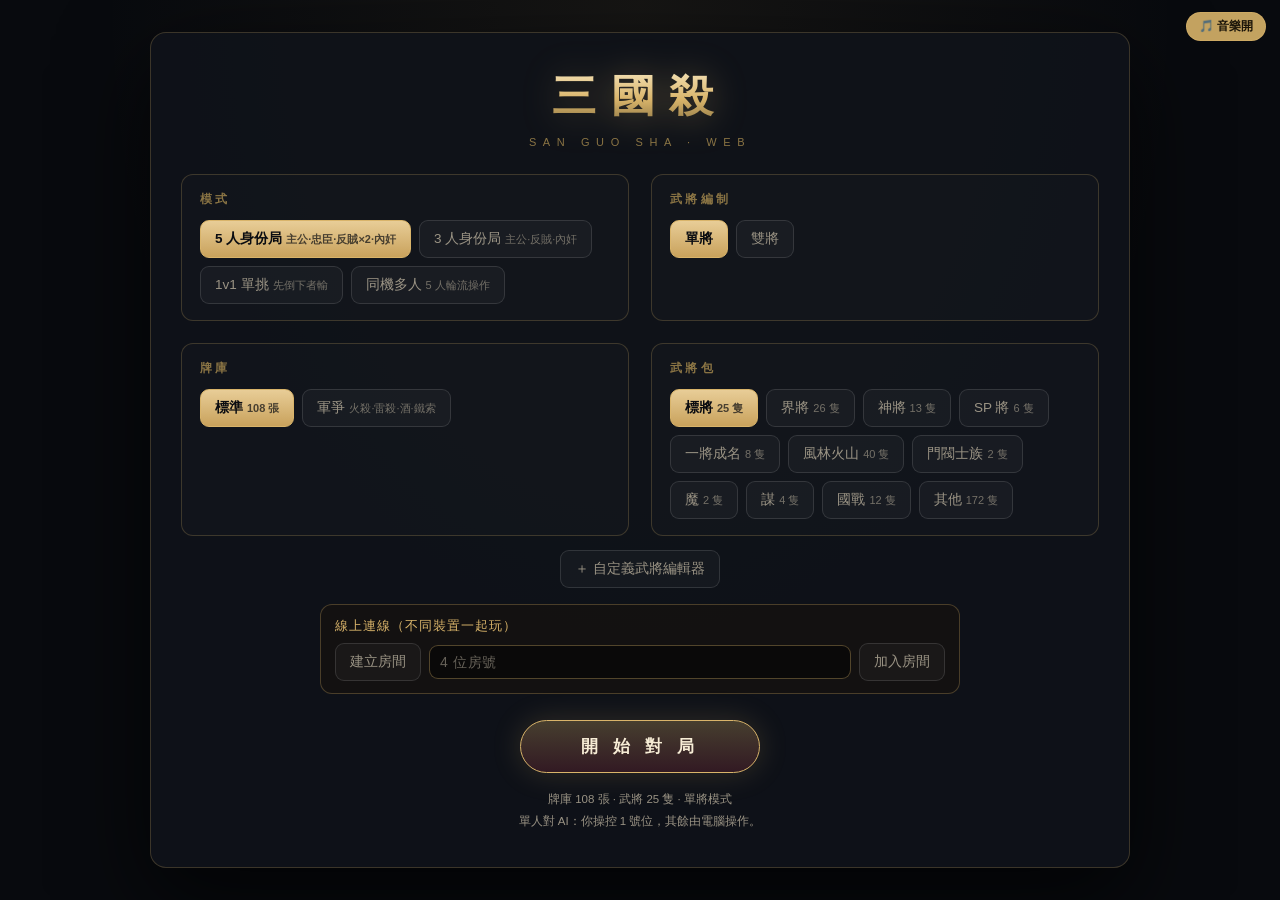
==== index.html @ 62de86f7 "線上連線對戰：PeerJS 房號連線（房主跑引擎、客人送決策收狀態），大廳建房／加入、連線選將、斷線改 AI 接手" ====
<!doctype html>
<html lang="zh-Hant">
<head>
<meta charset="utf-8">
<meta name="viewport" content="width=device-width,initial-scale=1,maximum-scale=1,user-scalable=no">
<title>三國殺 · 網頁版</title>
<link rel="icon" href="data:image/svg+xml,%3Csvg xmlns='http://www.w3.org/2000/svg' viewBox='0 0 64 64'%3E%3Crect width='64' height='64' rx='12' fill='%23120f0b'/%3E%3Crect x='4' y='4' width='56' height='56' rx='9' fill='none' stroke='%23d9b46a' stroke-width='2'/%3E%3Ctext x='32' y='45' font-size='38' text-anchor='middle' fill='%23d9b46a' font-family='serif'%3E%E6%AE%BA%3C/text%3E%3C/svg%3E">
<link rel="stylesheet" href="css/style.css">
<!-- 連線對戰用：PeerJS 直接放本機，不依賴 CDN（學校網路常擋 CDN） -->
<script src="js/vendor/peerjs.min.js"></script>
</head>
<body>

<!-- 背景音樂播放器（固定在畫面外，主頁與對局都可用） -->
<div id="bgm" aria-hidden="true"></div>

<!-- ================= 大廳 ================= -->
<div id="lobby">
  <button id="btnBgmLobby" class="act" title="背景音樂">🎵 音樂</button>
  <div class="lobby-inner">
    <div class="brand">
      <h1>三國殺</h1>
      <p>SAN GUO SHA · WEB</p>
    </div>

    <div class="grid">
      <div class="block">
        <h3>模式</h3>
        <div class="opts" id="modeOpts"></div>
      </div>
      <div class="block">
        <h3>武將編制</h3>
        <div class="opts" id="genOpts">
          <button class="opt on" data-double="0">單將</button>
          <button class="opt" data-double="1">雙將</button>
        </div>
      </div>
      <div class="block">
        <h3>牌庫</h3>
        <div class="opts" id="packOpts"></div>
      </div>
      <div class="block">
        <h3>武將包</h3>
        <div class="opts" id="gpackOpts"></div>
      </div>
    </div>

    <div style="display:flex;justify-content:center;margin-top:14px">
      <button class="opt" id="btnEditor">＋ 自定義武將編輯器</button>
    </div>

    <div class="netbox">
      <div class="netbox-title">線上連線（不同裝置一起玩）</div>
      <div class="netbox-row">
        <button class="opt" id="btnNetHost">建立房間</button>
        <input id="netCode" class="net-input" maxlength="6" placeholder="4 位房號" autocomplete="off">
        <button class="opt" id="btnNetJoin">加入房間</button>
      </div>
      <div id="netPanel" class="net-panel hidden"></div>
    </div>

    <div class="start-row">
      <button class="btn-primary" id="btnStart">開 始 對 局</button>
    </div>
    <div class="foot" id="lobbyFoot"></div>
  </div>
</div>

<!-- ================= 選將 ================= -->
<div id="pick" class="hidden">
  <h2 id="pickTitle">選 擇 你 的 武 將</h2>
  <div class="pick-cards" id="pickCards"></div>
  <div class="pick-hint" id="pickHint"></div>
</div>

<!-- ================= 對局 ================= -->
<div id="table" class="hidden">
  <div id="board">
    <canvas id="fx"></canvas>
    <div id="seats"></div>
    <div id="roleBar"></div>
    <div id="deckInfo"></div>
    <div id="center">
      <div class="phase" id="phaseLabel"></div>
      <div class="prompt" id="promptLabel"></div>
      <div id="playArea"></div>
    </div>
  </div>
  <div id="log"></div>
  <div id="bottom">
    <div id="topbar">
      <button id="btnSound" class="act">🔊 音效開</button>
      <button id="btnSpeed" class="act">速度：正常</button>
      <button id="btnLog" class="act">日誌</button>
      <button id="btnBgm" class="act">🎵 BGM</button>
    </div>
    <div id="myequips"></div>
    <div id="actions"></div>
    <div id="hand"></div>
    <div id="handinfo"></div>
  </div>
</div>

<div id="editor" class="hidden">
  <div class="editor-box">
    <h2>自 定 義 武 將</h2>
    <div class="erow">
      <label>名稱<input id="edName" maxlength="8" placeholder="例：關銀屏"></label>
      <label>勢力<select id="edKingdom"><option>蜀</option><option>魏</option><option>吳</option><option>群</option><option>神</option></select></label>
      <label>體力<select id="edHp"><option>3</option><option selected>4</option><option>5</option></select></label>
      <label>性別<select id="edGender"><option value="male">男</option><option value="female">女</option></select></label>
    </div>
    <div class="ehint">技能（最多 3 個，可混搭現有技能）</div>
    <div class="eskills" id="edSkills"></div>
    <div class="erow" style="justify-content:space-between">
      <span class="ehint" id="edSaved"></span>
      <span>
        <button class="act" id="edExport">匯出 JSON</button>
        <button class="act" id="edImport">匯入 JSON</button>
        <button class="act ok" id="edSave">儲存武將</button>
        <button class="act cancel" id="edClose">關閉</button>
      </span>
    </div>
    <div class="elist" id="edList"></div>
  </div>
</div>

<div id="toast"></div>

<!-- ================= 結算 ================= -->
<div id="result" class="hidden">
  <div class="box">
    <h2 id="resTitle">勝利</h2>
    <p id="resSub"></p>
    <div class="roles" id="resRoles"></div>
    <button class="btn-primary" id="btnAgain">再 來 一 局</button>
  </div>
</div>

<script src="js/cards.js"></script>
<script src="js/audio.js"></script>
<script src="js/fx.js"></script>
<script src="js/voice.js"></script>
<script src="js/engine.js"></script>
<script src="js/generals.js"></script>
<script src="js/generals-extra.js"></script>
<script src="js/generals-packs.js"></script>
<script src="js/skills-windfire.js"></script>
<script src="js/ai.js"></script>
<script src="js/setup.js"></script>
<script src="js/ui.js"></script>
<script src="js/net.js"></script>
<script src="js/netplay.js"></script>
<script>
  // 大廳的連線按鈕
  (function () {
    const host = document.getElementById('btnNetHost');
    const join = document.getElementById('btnNetJoin');
    const code = document.getElementById('netCode');
    if (host) host.onclick = () => { if (window.SGS_NETPLAY) window.SGS_NETPLAY.createRoom(); };
    if (join) join.onclick = () => {
      const v = (code.value || '').trim().toUpperCase();
      if (v.length < 3) { if (window.__sgsUI) window.__sgsUI.net.toast('請輸入房號'); return; }
      if (window.SGS_NETPLAY) window.SGS_NETPLAY.joinRoom(v);
    };
  })();
</script>
<div id="sheet" class="hidden"><div class="sheet-box">
  <div class="sheet-head"><span id="sheetTitle"></span><button id="sheetClose">關閉</button></div>
  <div class="sheet-body" id="sheetBody"></div>
</div></div>

</body>
</html>
---- css/style.css ----
/* 三國殺 · 介面樣式 —— 墨黑 + 金 + 朱紅 */
:root{
  --bg:#0a0c11;
  --panel:#141821;
  --panel2:#1b2130;
  --gold:#d9b46a;
  --gold-dim:#8a7444;
  --red:#b3384a;
  --red-bright:#ff5470;
  --green:#5fd39a;
  --cyan:#6fd3ff;
  --txt:#e8e2d4;
  --txt-dim:#9a9384;
  --line:rgba(217,180,106,.22);
}
*{box-sizing:border-box;-webkit-tap-highlight-color:transparent}
html,body{height:100%}
body{
  margin:0;overflow:hidden;color:var(--txt);
  font-family:"PingFang TC","Noto Sans TC","Microsoft JhengHei","Helvetica Neue",sans-serif;
  background:
    radial-gradient(ellipse at 50% -10%,rgba(217,180,106,.10),transparent 55%),
    radial-gradient(ellipse at 50% 110%,rgba(179,56,74,.12),transparent 60%),
    var(--bg);
  user-select:none;
}
button{font-family:inherit;cursor:pointer}
.hidden{display:none !important}

/* ---------------- 大廳 ---------------- */
#lobby{position:fixed;inset:0;display:flex;align-items:center;justify-content:center;z-index:50;
  background:radial-gradient(ellipse at 50% 0%,rgba(217,180,106,.07),transparent 60%),#080a0e}
.lobby-inner{width:min(980px,94vw);max-height:94vh;overflow:auto;padding:34px 30px;
  border:1px solid var(--line);border-radius:16px;background:rgba(16,19,26,.92);
  box-shadow:0 30px 90px rgba(0,0,0,.7)}
.brand{text-align:center;margin-bottom:26px}
.brand h1{margin:0;font-size:clamp(28px,5vw,44px);letter-spacing:.34em;font-weight:800;
  background:linear-gradient(180deg,#f6e6bd,#d9b46a 55%,#8a7444);
  -webkit-background-clip:text;background-clip:text;color:transparent;
  filter:drop-shadow(0 2px 18px rgba(217,180,106,.35))}
.brand p{margin:10px 0 0;font-size:11px;letter-spacing:.6em;color:var(--gold-dim)}
.grid{display:grid;grid-template-columns:1fr 1fr;gap:22px}
@media(max-width:760px){.grid{grid-template-columns:1fr}}
.block{border:1px solid var(--line);border-radius:12px;padding:16px 18px;background:rgba(255,255,255,.015)}
.block h3{margin:0 0 12px;font-size:12px;letter-spacing:.28em;color:var(--gold-dim);font-weight:600}
.opts{display:flex;flex-wrap:wrap;gap:8px}
.opt{padding:9px 14px;border-radius:9px;border:1px solid rgba(255,255,255,.12);
  background:rgba(255,255,255,.03);color:var(--txt-dim);font-size:13.5px;transition:.15s}
.opt:hover{border-color:var(--gold-dim);color:var(--txt)}
.opt.on{border-color:var(--gold);color:#0a0c11;background:linear-gradient(180deg,#e8cd97,#c9a25c);font-weight:700}
.opt small{opacity:.7;font-size:11px;margin-left:4px}
.start-row{display:flex;justify-content:center;margin-top:26px}
.btn-primary{padding:14px 60px;border-radius:999px;border:1px solid var(--gold);
  background:linear-gradient(180deg,rgba(217,180,106,.28),rgba(179,56,74,.22));
  color:#f7edd6;font-size:17px;letter-spacing:.3em;font-weight:800;
  box-shadow:0 0 30px rgba(217,180,106,.18)}
.btn-primary:hover{background:linear-gradient(180deg,rgba(217,180,106,.45),rgba(179,56,74,.34));
  box-shadow:0 0 44px rgba(217,180,106,.35)}
.btn-primary:disabled{opacity:.4;cursor:not-allowed}
.foot{margin-top:16px;text-align:center;font-size:11.5px;color:var(--txt-dim);line-height:1.9}

/* ---------------- 選將 ---------------- */
#pick{position:fixed;inset:0;z-index:60;display:flex;flex-direction:column;align-items:center;
  justify-content:center;background:rgba(6,8,12,.94);gap:22px;padding:24px}
#pick h2{margin:0;font-size:15px;letter-spacing:.4em;color:var(--gold);font-weight:600}
.pick-cards{display:flex;gap:18px;flex-wrap:wrap;justify-content:center}
.gcard{width:186px;padding:0 14px 16px;border-radius:14px;cursor:pointer;overflow:hidden;
  background:linear-gradient(180deg,#1b2130,#12161f);border:1px solid var(--line);
  transition:.18s;text-align:center;position:relative}
.gcard:hover{transform:translateY(-6px);border-color:var(--gold);box-shadow:0 16px 40px rgba(217,180,106,.18)}
.gcard.sel{border-color:var(--gold);box-shadow:0 0 0 2px var(--gold) inset}
.gcard .kingdom{font-size:11px;letter-spacing:.3em;color:var(--gold-dim)}
.gcard .gname{font-size:26px;font-weight:800;margin:8px 0 6px;letter-spacing:.08em}
.gcard .hp{color:var(--red-bright);font-size:13px;letter-spacing:.14em}
.gcard .skills{margin-top:12px;font-size:12px;color:var(--cyan);line-height:1.7}
.gcard .desc{margin-top:10px;font-size:11px;color:var(--txt-dim);line-height:1.55;text-align:left}
.pick-hint{font-size:12px;color:var(--txt-dim)}

/* ---------------- 對局桌面 ---------------- */
#table{position:fixed;inset:0;display:grid;grid-template-rows:1fr auto;grid-template-columns:1fr 250px}
#board{grid-column:1;grid-row:1;position:relative;overflow:hidden;will-change:transform}
#fx{position:absolute;inset:0;z-index:6;pointer-events:none}
#seats{z-index:4}
#center{z-index:8}
#seats{position:absolute;inset:0}
#log{grid-column:2;grid-row:1/3;border-left:1px solid var(--line);background:rgba(10,12,17,.7);
  overflow-y:auto;padding:14px 12px;font-size:12.5px;line-height:1.75}
#log .l{color:var(--txt-dim);margin-bottom:5px;word-break:break-word}
#log .l.turn{color:var(--gold);border-top:1px dashed rgba(217,180,106,.2);padding-top:6px;margin-top:6px}
#log .l.damage{color:#ff8a9c}
#log .l.heal{color:var(--green)}
#log .l.skill{color:var(--cyan)}
#log .l.judge{color:#c9a25c}
#log .l.death,#log .l.end{color:var(--gold);font-weight:700}
#log .l.draw{color:#8fb3c9}

.seat{position:absolute;width:196px;transform:translate(-50%,-50%);transition:.2s}
.seat .frame{position:relative;display:flex;gap:9px;align-items:flex-start;
  padding:8px;border-radius:12px;
  background:linear-gradient(180deg,rgba(27,33,48,.96),rgba(14,17,24,.96));
  border:1px solid rgba(255,255,255,.10);transition:.16s}
.seat .avatar{width:64px;height:80px;border-radius:8px;object-fit:cover;flex:0 0 auto;
  border:1px solid rgba(217,180,106,.35);background:#0b0e14;
  filter:sepia(.22) contrast(1.08) brightness(.96) saturate(.9)}
.seat .meta{flex:1 1 auto;min-width:0;text-align:left}
.seat .nm{white-space:nowrap;overflow:hidden;text-overflow:ellipsis}
.seat.me .frame{border-color:var(--gold);box-shadow:0 0 22px rgba(217,180,106,.25)}
.seat.current .frame{border-color:var(--cyan);box-shadow:0 0 22px rgba(111,211,255,.35)}
.seat.dead .frame{opacity:.38;filter:grayscale(1)}
.seat.targetable .frame{cursor:pointer;border-color:var(--red-bright);
  box-shadow:0 0 0 2px rgba(255,84,112,.5),0 0 26px rgba(255,84,112,.4);animation:pulse 1.1s infinite}
@keyframes pulse{50%{box-shadow:0 0 0 4px rgba(255,84,112,.25),0 0 34px rgba(255,84,112,.55)}}
.seat.chosen .frame{border-color:var(--gold);background:linear-gradient(180deg,rgba(217,180,106,.28),rgba(30,25,15,.96))}
.seat .nm{font-size:13.5px;font-weight:700;letter-spacing:.03em}
.seat .role{font-size:10px;letter-spacing:.16em;color:var(--gold-dim)}
.seat .hprow{display:flex;justify-content:flex-start;gap:1px;margin:3px 0 2px;flex-wrap:wrap}
.mag{width:14px;height:14px;flex:0 0 auto;filter:drop-shadow(0 1px 2px rgba(0,0,0,.8))}
.mag path{fill:#20242e;stroke:rgba(217,180,106,.28);stroke-width:.9}
.mag.on path{fill:#e9c374;stroke:#6d4a16;stroke-width:.7}
.mag.on{filter:drop-shadow(0 0 5px rgba(233,195,116,.55))}
.seat.dead .mag.on path{fill:#5d5548}
/* 勢力色條 */
.seat .frame::before{content:'';position:absolute;left:0;top:0;bottom:0;width:3px;border-radius:12px 0 0 12px}
.seat.k-蜀 .frame::before{background:#4f9d72}
.seat.k-魏 .frame::before{background:#4a79b8}
.seat.k-吳 .frame::before{background:#b3464f}
.seat.k-群 .frame::before{background:#8a7f66}
.seat.k-神 .frame::before{background:linear-gradient(180deg,#e9c374,#b3464f)}
.seat .info{font-size:10.5px;color:var(--txt-dim);letter-spacing:.05em}
.seat .equips{font-size:10px;color:#9ec2d8;margin-top:3px;line-height:1.4;min-height:13px}
.seat .hand-n{position:absolute;right:-6px;top:-8px;min-width:22px;padding:1px 5px;border-radius:9px;
  background:var(--panel2);border:1px solid var(--line);font-size:11px;color:var(--gold)}
.seat .chained{position:absolute;left:-6px;top:-8px;font-size:12px;color:#7fa8c9}
.seat .bubble{position:absolute;left:50%;bottom:-30px;transform:translateX(-50%);
  padding:3px 9px;border-radius:8px;background:rgba(217,180,106,.92);color:#191308;
  font-size:11.5px;font-weight:700;white-space:nowrap;animation:bub .2s ease-out}
@keyframes bub{from{opacity:0;transform:translate(-50%,6px)}}

#center{position:absolute;left:50%;top:50%;transform:translate(-50%,-50%);text-align:center;
  pointer-events:none;width:min(420px,60vw)}
#center .phase{font-size:11px;letter-spacing:.4em;color:var(--gold-dim)}
#center .prompt{margin-top:8px;font-size:13px;color:var(--txt);min-height:20px;line-height:1.6}

/* ---------------- 手牌區 ---------------- */
#bottom{grid-column:1;grid-row:2;border-top:1px solid var(--line);background:rgba(10,12,17,.92);
  padding:10px 12px 16px;position:relative}
#actions{display:flex;gap:8px;flex-wrap:wrap;justify-content:center;margin-bottom:10px;min-height:32px}
.act{padding:7px 16px;border-radius:8px;border:1px solid var(--line);background:rgba(255,255,255,.04);
  color:var(--txt);font-size:13px;transition:.15s}
.act:hover{border-color:var(--gold);background:rgba(217,180,106,.14)}
.act.skill{border-color:rgba(111,211,255,.45);color:var(--cyan)}
.act.skill:hover{background:rgba(111,211,255,.14)}
.act.cancel{border-color:rgba(255,84,112,.5);color:#ff9cae}
.act.ok{border-color:var(--gold);background:linear-gradient(180deg,rgba(217,180,106,.3),rgba(217,180,106,.12));font-weight:700}
#hand{display:flex;gap:8px;justify-content:center;flex-wrap:wrap;min-height:124px;align-items:flex-end}

.card{width:84px;height:118px;border-radius:9px;position:relative;cursor:pointer;flex:0 0 auto;
  background:linear-gradient(170deg,#f6f1e4,#e6ddc9);color:#1a1610;
  border:1px solid rgba(0,0,0,.35);box-shadow:0 6px 16px rgba(0,0,0,.45);
  transition:transform .14s,box-shadow .14s;overflow:hidden}
.card:hover{transform:translateY(-12px);box-shadow:0 16px 30px rgba(0,0,0,.6)}
.card .suit{position:absolute;left:6px;top:4px;font-size:14px;font-weight:700;line-height:1}
.card .num{position:absolute;right:6px;top:3px;font-size:12px;font-weight:700;opacity:.75}
.card .cname{position:absolute;left:0;right:0;top:50%;transform:translateY(-50%);
  font-size:15px;font-weight:800;text-align:center;letter-spacing:.02em;line-height:1.2;padding:0 4px}
.card .ctype{position:absolute;left:0;right:0;bottom:6px;text-align:center;font-size:9px;
  letter-spacing:.14em;color:#6a6252}
.card.red{color:#b3243b}
.card.black{color:#1d1a14}
.card.sel{transform:translateY(-16px);box-shadow:0 0 0 2px var(--gold),0 18px 34px rgba(217,180,106,.35)}
.card.dis{opacity:.72;filter:grayscale(.22);cursor:default}
.card.dis:hover{transform:none;box-shadow:0 6px 16px rgba(0,0,0,.45)}
.card.eq{background:linear-gradient(170deg,#e9e2cf,#cfc4a6)}
.card .tag{position:absolute;left:0;right:0;bottom:20px;text-align:center;font-size:8.5px;color:#8a7a52}

#handinfo{text-align:center;font-size:11px;color:var(--txt-dim);margin-top:10px;letter-spacing:.1em}

/* 裝備區（自己） */
#myequips{display:flex;gap:6px;justify-content:center;margin-bottom:8px;min-height:20px;flex-wrap:wrap}
.eqchip{padding:3px 9px;border-radius:7px;border:1px solid rgba(158,194,216,.35);
  background:rgba(158,194,216,.08);color:#9ec2d8;font-size:11px}

/* 浮動提示 */
#toast{position:fixed;left:50%;top:16%;transform:translateX(-50%);z-index:99;
  padding:10px 22px;border-radius:10px;background:rgba(179,56,74,.94);color:#fff;
  font-size:14px;letter-spacing:.06em;opacity:0;transition:.3s;pointer-events:none}
#toast.show{opacity:1}

/* 結算 */
#result{position:fixed;inset:0;z-index:80;display:flex;align-items:center;justify-content:center;
  background:rgba(5,7,10,.9);backdrop-filter:blur(6px)}
#result .box{width:min(560px,90vw);padding:34px;border-radius:18px;text-align:center;
  border:1px solid var(--line);background:rgba(18,22,31,.96);box-shadow:0 30px 80px rgba(0,0,0,.7)}
#result h2{margin:0 0 6px;font-size:34px;letter-spacing:.24em;
  background:linear-gradient(180deg,#f6e6bd,#d9b46a 60%,#8a7444);
  -webkit-background-clip:text;background-clip:text;color:transparent}
#result p{color:var(--txt-dim);font-size:13px;letter-spacing:.1em}
#result .roles{margin:20px 0;display:flex;flex-wrap:wrap;gap:8px;justify-content:center;font-size:12px}
#result .roles span{padding:4px 10px;border-radius:8px;border:1px solid var(--line);color:var(--txt-dim)}
#mobile-note{display:none}
@media(max-width:820px){
  #table{grid-template-columns:1fr;grid-template-rows:1fr auto}
  #log{position:absolute;right:0;top:0;bottom:0;width:38vw;opacity:.9}
  .card{width:66px;height:96px}
  .card .cname{font-size:12px}
  #mobile-note{display:block;font-size:11px;color:var(--txt-dim);text-align:center}
}

/* ---------------- 自定義武將編輯器 ---------------- */
#editor{position:fixed;inset:0;z-index:90;display:flex;align-items:center;justify-content:center;
  background:rgba(5,7,10,.9);backdrop-filter:blur(6px);padding:20px}
.editor-box{width:min(900px,96vw);max-height:92vh;overflow:auto;padding:24px;border-radius:16px;
  border:1px solid var(--line);background:rgba(18,22,31,.98)}
.editor-box h2{margin:0 0 18px;font-size:16px;letter-spacing:.34em;color:var(--gold);font-weight:600}
.erow{display:flex;gap:14px;flex-wrap:wrap;align-items:center;margin-bottom:12px}
.erow label{display:flex;flex-direction:column;gap:5px;font-size:11px;color:var(--txt-dim);letter-spacing:.16em}
.erow input,.erow select{padding:8px 10px;border-radius:8px;border:1px solid rgba(255,255,255,.14);
  background:#0e121a;color:var(--txt);font-size:14px;font-family:inherit;min-width:120px}
.ehint{font-size:11px;color:var(--txt-dim);letter-spacing:.1em;margin:6px 0 8px}
.eskills{display:grid;grid-template-columns:repeat(auto-fill,minmax(150px,1fr));gap:6px;max-height:260px;
  overflow:auto;padding:8px;border:1px solid rgba(255,255,255,.08);border-radius:10px;margin-bottom:14px}
.eskill{padding:6px 8px;border-radius:7px;border:1px solid rgba(255,255,255,.10);font-size:12px;
  color:var(--txt-dim);cursor:pointer;transition:.12s}
.eskill:hover{border-color:var(--gold-dim);color:var(--txt)}
.eskill.on{border-color:var(--cyan);color:var(--cyan);background:rgba(111,211,255,.10)}
.elist{margin-top:14px;display:flex;flex-direction:column;gap:6px}
.elist .item{display:flex;justify-content:space-between;align-items:center;padding:7px 10px;
  border:1px solid rgba(255,255,255,.08);border-radius:8px;font-size:12.5px;color:var(--txt-dim)}
.elist .item b{color:var(--txt);font-weight:600}
.elist .item button{padding:3px 10px;border-radius:6px;border:1px solid rgba(255,84,112,.4);
  background:transparent;color:#ff9cae;font-size:11px}

#topbar{display:flex;justify-content:flex-end;gap:8px;margin-bottom:6px}
#topbar .act{padding:4px 12px;font-size:11.5px;opacity:.85}

/* ---------------- 選將卡頭像 ---------------- */
.gcard .gport{width:calc(100% + 28px);height:150px;overflow:hidden;border-radius:8px 8px 0 0;
  background:#0b0e14;position:relative;margin:0 -14px 10px;border-bottom:1px solid rgba(217,180,106,.25)}
.gcard .gport img{width:100%;height:100%;object-fit:cover;object-position:50% 18%;
  filter:sepia(.2) contrast(1.1) brightness(.97) saturate(.92)}
.gcard .gport::after{content:'';position:absolute;inset:0;
  background:linear-gradient(180deg,rgba(10,12,17,0) 45%,rgba(10,12,17,.92) 100%)}
.gcard .hprow{display:flex;gap:1px;margin:4px 0 2px;justify-content:center}


/* ───── 手機／小平板 ───── */
@media (max-width: 720px) {
  #table { grid-template-columns: 1fr; grid-template-rows: 1fr auto; }
  #board { grid-column: 1; grid-row: 1; }
  #log {
    display: none; position: fixed; inset: auto 0 0 0; height: 46vh; z-index: 40;
    border-left: none; border-top: 1px solid var(--line);
    background: rgba(8,10,14,.96); backdrop-filter: blur(6px);
  }
  #log.show { display: block; }
  .seat { width: 136px; }
  .seat .frame { padding: 6px; gap: 6px; }
  .seat .avatar { width: 44px; height: 56px; }
  .seat .nm { font-size: 12px; }
  .seat .meta { font-size: 10.5px; }
  .seat .idx { font-size: 10px; padding: 1px 5px; }
  #topbar { gap: 6px; padding: 6px 8px; }
  #topbar .act { font-size: 11px; padding: 4px 8px; }
  #hand { flex-wrap: nowrap; overflow-x: auto; gap: 6px; padding: 6px 8px 10px; }
  #hand .card { flex: 0 0 auto; width: 58px; }
  #hand .card .nm { font-size: 12px; }
  #center { font-size: 13px; }
  #actions { flex-wrap: wrap; gap: 6px; }
  #actions .act { font-size: 12px; padding: 6px 10px; }
}

#bgm { position: fixed; left: -9999px; top: 0; width: 2px; height: 2px; overflow: hidden; pointer-events: none; }
#topbar .act.on { border-color: var(--gold); color: var(--gold); }

/* 牌面插畫帶（assets/cards/art/<牌名>.png）；缺圖時自動退回純文字牌 */
.card .cart{position:absolute;left:0;right:0;top:19px;width:100%;height:66px;
  object-fit:cover;object-position:center 40%;pointer-events:none;user-select:none;
  filter:saturate(.95)}
.card.hasart{background:linear-gradient(180deg,#efe7d3,#d9cfb4)}
.card.hasart .cname{top:auto;bottom:15px;font-size:13px;color:#241d12;
  font-weight:800;letter-spacing:.04em;padding:0 2px;line-height:1.1}
.card.hasart .ctype{color:#6a6252;bottom:4px}
.card.hasart .suit{left:4px;top:2px;font-size:13px}
.card.hasart .num{right:4px;top:2px;font-size:11px;opacity:.9}

/* 手機：牌名不換行、工具列不擠出畫面 */
@media (max-width:720px){
  html,body{overflow-x:hidden;max-width:100vw}
  #table,#board,#boardwrap,#stage{width:100vw;max-width:100vw;box-sizing:border-box}
  #hand .card{width:62px;height:94px}
  .card .cart{top:15px;height:50px}
  .card.hasart .cname{font-size:10px;line-height:1.15;bottom:13px;left:0;right:0;letter-spacing:0;
    white-space:nowrap;overflow:hidden;text-overflow:ellipsis;padding:2px 1px;
    background:linear-gradient(to top,rgba(12,9,5,.86),rgba(12,9,5,.52));color:#fff;
    text-shadow:0 1px 2px #000}
  .card.hasart .ctype{font-size:8px;bottom:2px;letter-spacing:.04em}
  #bottom,#topbar,#hand,#actions{min-width:0;max-width:100%}
  #bottom{padding:6px 8px}
  #topbar{gap:4px;flex-wrap:wrap;justify-content:flex-end}
  #topbar .act,#topbar button{font-size:11px;padding:4px 7px}
  #actions button,.pickbar button{font-size:13px;padding:7px 12px}
  /* 手機：中央提示移到頂部，避免壓到自己的座位卡 */
  #center{position:absolute;left:50%;top:36px;transform:translateX(-50%);
    background:rgba(5,7,11,.82);border-radius:14px;padding:4px 12px;z-index:7;
    max-width:92vw;display:flex;flex-direction:column;align-items:center}
  #center .phase{font-size:11px}
  #center .prompt{font-size:12.5px}
  #playArea{min-height:0;margin-top:4px}
  #playArea .playcard{width:46px;height:64px}
  #playArea .playcard .cname{font-size:10.5px}
  #playArea .playby{font-size:9px}
  .seat{width:92px}
  .seat .frame{width:92px;height:130px}
  .seat .plate .nm{font-size:10.5px}
  .seat .plate .role{font-size:8px}
  .seat .hpcol .mag{width:11px;height:11px}
  .seat .hand-n{min-width:16px;height:16px;font-size:10px}
  #roleBar{font-size:10px;padding:2px 8px;left:6px;top:6px}
  #deckInfo{font-size:9.5px;right:6px;top:6px}
  #deckInfo span{padding:2px 6px}
}

/* ===== 仿官方牌桌：座位＝武將立繪卡 ===== */
.seat{width:112px}
.seat .frame{display:block!important;padding:0!important;width:112px;height:158px;
  border-radius:11px;overflow:hidden;background:#0b0e14;
  border:1px solid rgba(217,180,106,.38);
  box-shadow:0 8px 22px rgba(0,0,0,.55)}
.seat .avatar.portrait{position:absolute;inset:0;width:100%;height:100%;object-fit:cover;
  border:0;border-radius:0;filter:saturate(.98) contrast(1.06) brightness(.98)}
.seat .shade{position:absolute;inset:0;pointer-events:none;
  background:linear-gradient(to top,rgba(5,7,11,.94) 0 30%,rgba(5,7,11,.42) 48%,rgba(5,7,11,0) 72%)}
.seat .hpcol{position:absolute;left:4px;top:5px;display:flex;flex-direction:column;gap:2px;z-index:4}
.seat .hpcol .mag{width:13px;height:13px}
.seat .plate{position:absolute;left:0;right:0;bottom:0;padding:2px 5px 4px;text-align:center;z-index:4}
.seat .plate .nm{font-size:12px;font-weight:800;color:#f6ecd6;letter-spacing:.02em;
  white-space:nowrap;overflow:hidden;text-overflow:ellipsis;text-shadow:0 1px 3px #000}
.seat .plate .role{font-size:9px;letter-spacing:.1em;color:#d9b46a;text-shadow:0 1px 2px #000}
.seat .hand-n{position:absolute;right:4px;top:4px;min-width:19px;height:19px;padding:0 4px;
  border-radius:10px;background:rgba(8,10,15,.85);border:1px solid rgba(217,180,106,.55);
  color:#f4e7c8;font-size:11px;font-weight:700;display:flex;align-items:center;justify-content:center;z-index:4}
.seat .equips{position:absolute;left:3px;right:3px;bottom:26px;display:flex;gap:2px;
  flex-wrap:wrap;justify-content:center;z-index:4}
.seat .eqmini{font-size:7.5px;line-height:1.25;padding:1px 3px;border-radius:3px;
  background:rgba(8,10,15,.82);color:#d8c79c;border:1px solid rgba(217,180,106,.22)}
.seat .chained,.seat .judge-n{position:absolute;left:4px;bottom:30px;font-size:11px;z-index:5}
.seat .judge-n{left:auto;right:4px;bottom:46px;color:#ff9aa8;font-size:10px}
.seat.current .frame{border-color:#6fd3ff;box-shadow:0 0 0 2px rgba(111,211,255,.65),0 0 26px rgba(111,211,255,.45)}
.seat.me .frame{border-color:var(--gold);box-shadow:0 0 0 2px rgba(217,180,106,.75),0 0 28px rgba(217,180,106,.35)}
.seat.targetable .frame::after{content:'';position:absolute;inset:0;border-radius:11px;
  box-shadow:inset 0 0 0 2px rgba(255,84,112,.85);animation:pulse2 1.1s infinite;z-index:6}
@keyframes pulse2{50%{box-shadow:inset 0 0 0 3px rgba(255,84,112,.5)}}
.seat .bubble{position:absolute;left:50%;top:-9px;transform:translateX(-50%);
  font-size:9px;padding:1px 6px;border-radius:8px;background:var(--gold);color:#1a1409;z-index:7}

/* ===== 仿官方：左上身份統計、右上牌堆、中央出牌 ===== */
#roleBar{position:absolute;left:10px;top:8px;font-size:11.5px;letter-spacing:.08em;
  color:#d9b46a;background:rgba(8,10,15,.7);border:1px solid rgba(217,180,106,.25);
  border-radius:20px;padding:3px 10px;z-index:6}
#deckInfo{position:absolute;right:10px;top:8px;display:flex;gap:8px;font-size:11px;
  color:#cdbfa0;z-index:6}
#deckInfo span{background:rgba(8,10,15,.72);border:1px solid rgba(217,180,106,.22);
  border-radius:14px;padding:3px 9px}
#deckInfo b{color:#f0e2c2;font-size:12.5px;margin-left:3px}
#playArea{display:flex;flex-direction:column;align-items:center;gap:4px;margin-top:8px;min-height:96px}
#playArea .playcard{width:64px;height:90px;border-radius:8px;position:relative;
  background:linear-gradient(170deg,#f6f1e4,#e2d8c2);color:#1a1610;
  border:1px solid rgba(0,0,0,.4);box-shadow:0 10px 24px rgba(0,0,0,.55);
  animation:pops .22s ease-out}
@keyframes pops{from{transform:scale(.75);opacity:.2}to{transform:scale(1);opacity:1}}
#playArea .playcard .suit{position:absolute;left:5px;top:3px;font-size:13px;font-weight:700}
#playArea .playcard .num{position:absolute;right:5px;top:2px;font-size:11px;opacity:.8}
#playArea .playcard .cname{position:absolute;left:0;right:0;top:50%;transform:translateY(-50%);
  text-align:center;font-size:14px;font-weight:800}
#playArea .playcard.red{color:#b3243b}
#playArea .playby{font-size:10.5px;color:#a99b7c;letter-spacing:.06em}

/* ===== 雙將兩張立繪並列 ===== */
.seat .duo{position:absolute;inset:0;display:flex}
.seat .duobox{position:relative;flex:1 1 50%;overflow:hidden}
.seat .duobox + .duobox{border-left:1px solid rgba(10,8,4,.85)}
.seat .duobox .avatar.portrait{position:absolute;inset:0;width:100%;height:100%;object-fit:cover}
.seat .duobox .duoname{position:absolute;left:0;right:0;bottom:0;font-size:8.5px;text-align:center;
  color:#f0e4c8;background:rgba(6,8,12,.66);padding:1px 0;letter-spacing:.02em}
.seat .duo + .shade{z-index:2}
.seat .duo ~ .plate{background:linear-gradient(to top,rgba(5,7,11,.95),transparent)}

/* ===== 裝備區（座位卡下方，所有人都看得到）===== */
.seat .eqbar{position:absolute;left:50%;top:100%;transform:translateX(-50%);
  margin-top:3px;display:flex;gap:3px;justify-content:center;flex-wrap:wrap;width:max-content;
  max-width:150px;z-index:5}
.seat .eqitem{display:flex;align-items:center;gap:2px;font-size:8.5px;line-height:1.2;
  padding:1px 4px 1px 2px;border-radius:4px;background:rgba(8,10,15,.9);
  border:1px solid rgba(217,180,106,.4);color:#e6d6ae;white-space:nowrap}
.seat .eqicon{font-style:normal;font-size:7.5px;padding:0 2px;border-radius:2px;
  background:rgba(217,180,106,.22);color:#f0e0b8}
.seat .eqitem b{font-weight:600}

/* ===== 技能詳情彈窗 ===== */
#sheet{position:fixed;inset:0;background:rgba(4,5,8,.82);z-index:60;display:flex;
  align-items:center;justify-content:center;padding:18px}
#sheet.hidden{display:none}
.sheet-box{width:min(520px,92vw);max-height:80vh;overflow:auto;border-radius:14px;
  background:linear-gradient(180deg,#141821,#0b0e14);border:1px solid rgba(217,180,106,.45);
  box-shadow:0 22px 60px rgba(0,0,0,.7)}
.sheet-head{display:flex;align-items:center;justify-content:space-between;gap:10px;
  padding:12px 16px;border-bottom:1px solid rgba(217,180,106,.22)}
#sheetTitle{font-size:15px;font-weight:800;color:#f2e6c8}
#sheetClose{border:1px solid rgba(217,180,106,.5);background:transparent;color:#e6d6ae;
  border-radius:8px;padding:4px 12px;font-size:12px;cursor:pointer}
.sheet-body{padding:12px 16px 18px}
.sheet-gen{font-size:12px;color:#d9b46a;letter-spacing:.06em;margin:10px 0 6px}
.sheet-skill{background:rgba(255,255,255,.035);border:1px solid rgba(255,255,255,.07);
  border-radius:9px;padding:8px 10px;margin-bottom:8px}
.sk-name{font-size:13px;font-weight:700;color:#f4e8ca;margin-bottom:3px}
.sk-desc{font-size:12px;line-height:1.65;color:#cdc3ad}
.sheet-note{margin-top:10px;font-size:11px;color:#8f8672;line-height:1.6}
.seat .skbtn{position:absolute;right:4px;bottom:4px;z-index:6;font-size:9px;
  padding:1px 6px;border-radius:8px;background:rgba(217,180,106,.9);color:#1a1409;
  font-weight:800;cursor:pointer}
.seat.clickable .frame{cursor:pointer}

/* ===== 選將卡底部的「技能詳情」===== */
.gcard .gmore{margin-top:8px;text-align:center;font-size:11.5px;font-weight:700;
  color:#1a1409;background:linear-gradient(180deg,#e7c887,#c99f52);
  border-radius:8px;padding:5px 0;letter-spacing:.08em;cursor:pointer;
  box-shadow:0 3px 10px rgba(0,0,0,.4)}
.gcard .gmore:hover{filter:brightness(1.08)}

/* 選將卡：詳情鈕一律貼齊底部 */
.gcard{display:flex;flex-direction:column}
.gcard .skills{flex:1 1 auto}
.gcard .gmore{margin-top:auto}

/* 大廳背景音樂鈕 + 畫面外的播放器容器 */
#bgm{position:fixed;left:-9999px;top:0;width:1px;height:1px;overflow:hidden}
#btnBgmLobby{position:fixed;right:14px;top:12px;z-index:30;background:rgba(10,12,16,.7);
  border:1px solid rgba(217,180,106,.45);color:#e6d6ae;border-radius:20px;
  padding:5px 12px;font-size:12px;cursor:pointer;backdrop-filter:blur(6px)}
#btnBgmLobby.on{background:rgba(217,180,106,.9);color:#1a1409;font-weight:800}

/* 技能未實作標記 */
.sk-todo{display:inline-block;margin-left:6px;font-size:10px;padding:0 5px;border-radius:7px;
  background:rgba(255,120,120,.16);border:1px solid rgba(255,120,120,.5);color:#ffb3b3}
.gcard.untested .gport::after{content:'技能未實作';position:absolute;left:0;right:0;bottom:0;
  background:rgba(10,6,6,.82);color:#ffb3b3;font-size:10px;text-align:center;padding:2px 0}
.gcard .gport{position:relative}
.gcard .gtodo{display:none}

/* ================= 線上連線 ================= */
.netbox{margin:16px auto 0;max-width:640px;padding:12px 14px;border:1px solid rgba(217,180,106,.28);border-radius:12px;background:rgba(24,19,13,.55)}
.netbox-title{font-size:13px;color:#d9b46a;letter-spacing:.08em;margin-bottom:8px}
.netbox-row{display:flex;gap:8px;align-items:center;flex-wrap:wrap}
.net-input{flex:1 1 120px;min-width:96px;padding:8px 10px;border-radius:9px;border:1px solid rgba(217,180,106,.35);background:rgba(0,0,0,.45);color:#f1e6cf;font-size:14px;letter-spacing:.18em;text-transform:uppercase}
.net-input::placeholder{color:rgba(241,230,207,.4);letter-spacing:.05em}
.net-panel{margin-top:10px;padding:12px;border-radius:10px;background:rgba(0,0,0,.35);border:1px solid rgba(217,180,106,.2)}
.net-panel.hidden{display:none}
.net-title{font-size:14px;color:#f1e6cf;margin-bottom:6px}
.net-code{font-size:30px;letter-spacing:.3em;color:#e7c97a;text-align:center;margin:6px 0 8px;font-family:ui-monospace,Menlo,monospace}
.net-hint{font-size:12px;color:rgba(241,230,207,.62);line-height:1.6;margin-bottom:8px}
.net-list{margin:6px 0 10px}
.net-item{font-size:13px;color:#e8dcc4;padding:4px 0;border-bottom:1px dashed rgba(217,180,106,.15)}
.net-item.dim{color:rgba(241,230,207,.42)}
.net-row{display:flex;gap:8px;justify-content:center;flex-wrap:wrap}
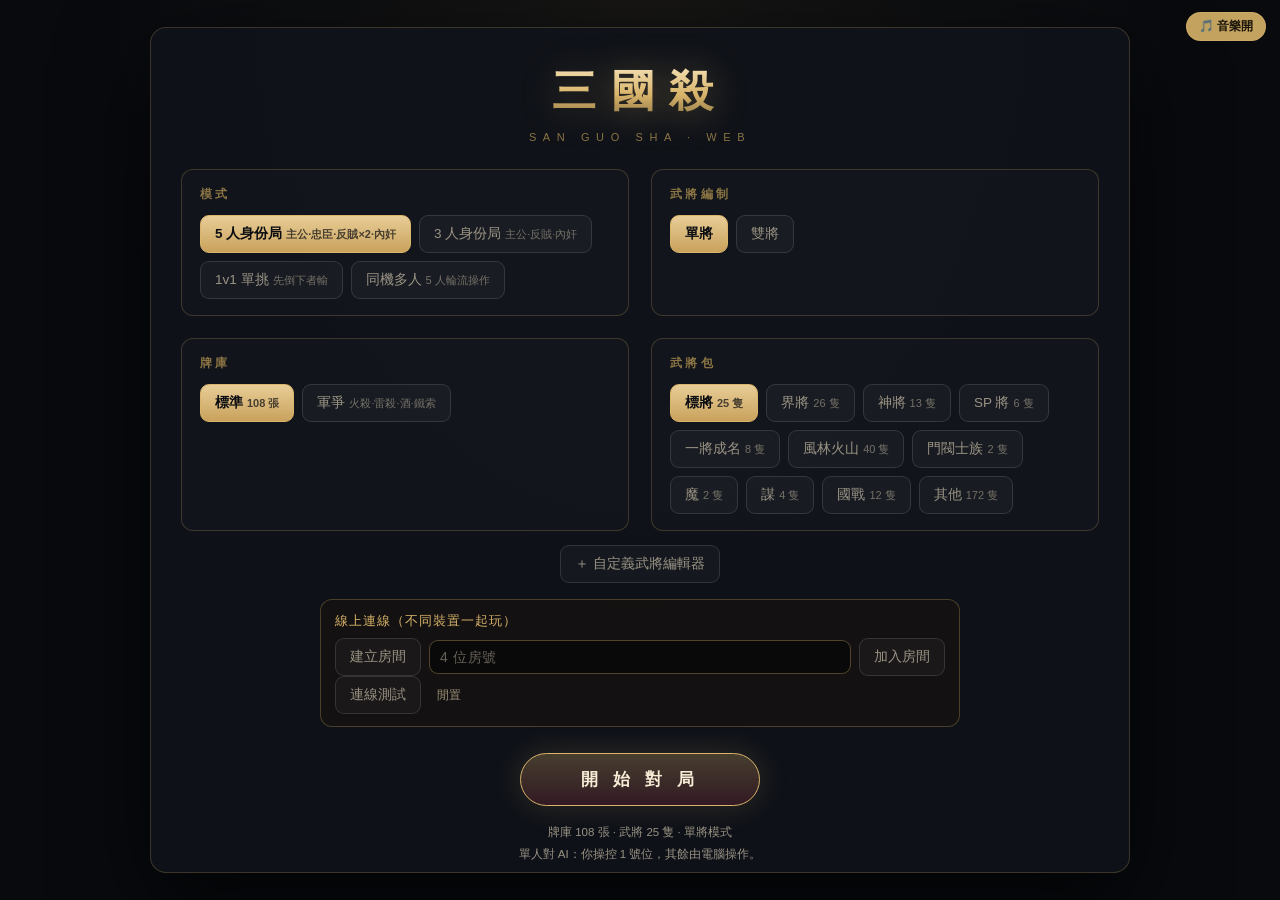
==== commit 80a355ce: "連線可見化：常駐狀態列、開房／加入逾時、連線測試按鈕（分辨是被網路擋還是房號錯）" ====
--- a/index.html
+++ b/index.html
@@ -55,6 +55,10 @@
         <button class="opt" id="btnNetHost">建立房間</button>
         <input id="netCode" class="net-input" maxlength="6" placeholder="4 位房號" autocomplete="off">
         <button class="opt" id="btnNetJoin">加入房間</button>
+      </div>
+      <div class="netbox-row">
+        <button class="opt" id="btnNetTest">連線測試</button>
+        <span class="net-status" id="netStatus">閒置</span>
       </div>
       <div id="netPanel" class="net-panel hidden"></div>
     </div>
@@ -157,6 +161,8 @@
     const host = document.getElementById('btnNetHost');
     const join = document.getElementById('btnNetJoin');
     const code = document.getElementById('netCode');
+    const test = document.getElementById('btnNetTest');
+    if (test) test.onclick = () => { if (window.SGS_NETPLAY) window.SGS_NETPLAY.selfTest(); };
     if (host) host.onclick = () => { if (window.SGS_NETPLAY) window.SGS_NETPLAY.createRoom(); };
     if (join) join.onclick = () => {
       const v = (code.value || '').trim().toUpperCase();
--- a/css/style.css
+++ b/css/style.css
@@ -462,3 +462,8 @@
 .net-item{font-size:13px;color:#e8dcc4;padding:4px 0;border-bottom:1px dashed rgba(217,180,106,.15)}
 .net-item.dim{color:rgba(241,230,207,.42)}
 .net-row{display:flex;gap:8px;justify-content:center;flex-wrap:wrap}
+
+.net-status{font-size:12px;color:#9c8f77;margin-left:8px}
+.net-status.busy{color:#e2c47a}
+.net-status.ok{color:#8fd694}
+.net-status.bad{color:#e0776b}
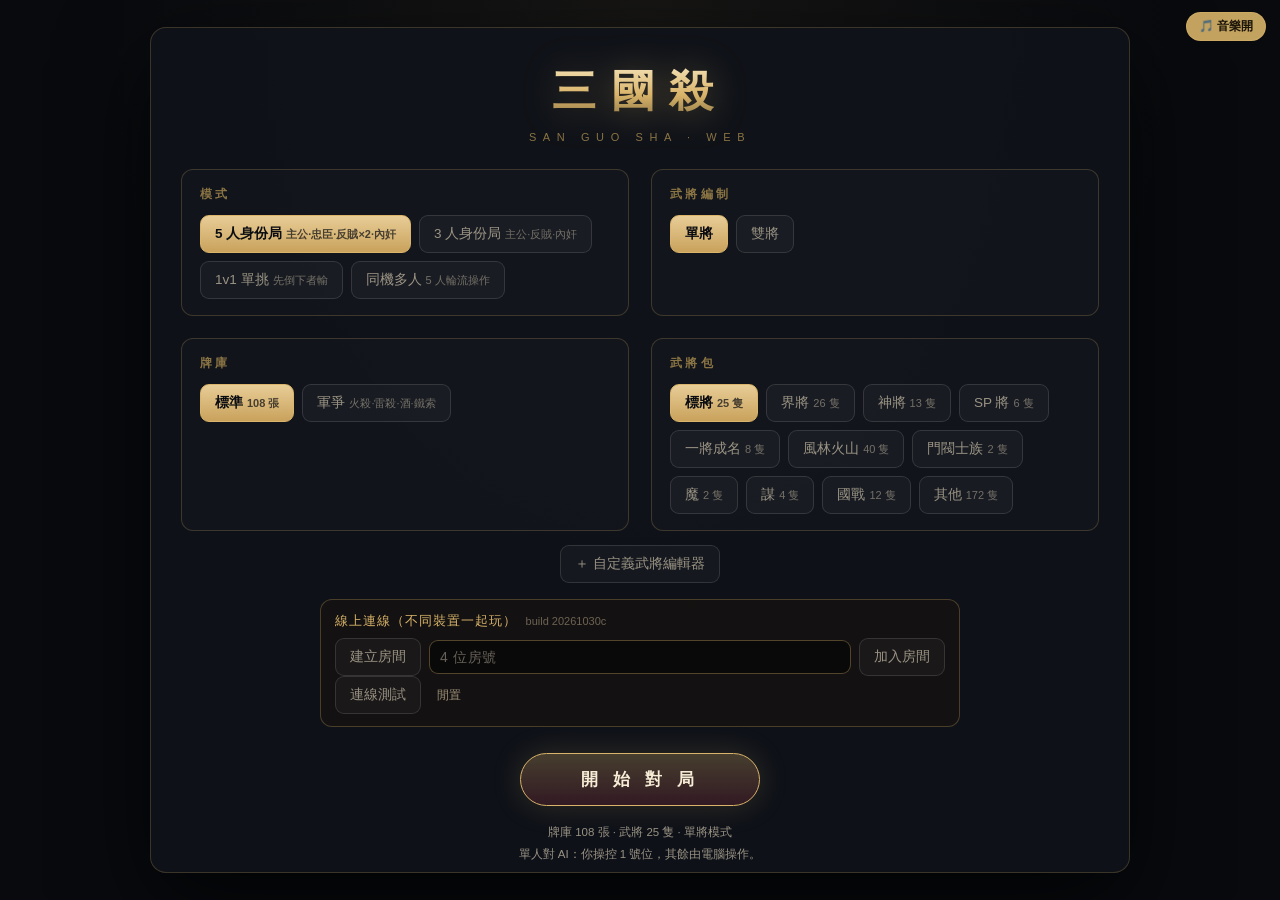
==== commit 89fb1165: "連線區塊顯示 build 號，方便確認是不是載到舊版" ====
--- a/index.html
+++ b/index.html
@@ -5,9 +5,9 @@
 <meta name="viewport" content="width=device-width,initial-scale=1,maximum-scale=1,user-scalable=no">
 <title>三國殺 · 網頁版</title>
 <link rel="icon" href="data:image/svg+xml,%3Csvg xmlns='http://www.w3.org/2000/svg' viewBox='0 0 64 64'%3E%3Crect width='64' height='64' rx='12' fill='%23120f0b'/%3E%3Crect x='4' y='4' width='56' height='56' rx='9' fill='none' stroke='%23d9b46a' stroke-width='2'/%3E%3Ctext x='32' y='45' font-size='38' text-anchor='middle' fill='%23d9b46a' font-family='serif'%3E%E6%AE%BA%3C/text%3E%3C/svg%3E">
-<link rel="stylesheet" href="css/style.css">
+<link rel="stylesheet" href="css/style.css?v=20261030c">
 <!-- 連線對戰用：PeerJS 直接放本機，不依賴 CDN（學校網路常擋 CDN） -->
-<script src="js/vendor/peerjs.min.js"></script>
+<script src="js/vendor/peerjs.min.js?v=20261030c"></script>
 </head>
 <body>
 
@@ -50,7 +50,7 @@
     </div>
 
     <div class="netbox">
-      <div class="netbox-title">線上連線（不同裝置一起玩）</div>
+      <div class="netbox-title">線上連線（不同裝置一起玩）<span class="netbuild">build 20261030c</span></div>
       <div class="netbox-row">
         <button class="opt" id="btnNetHost">建立房間</button>
         <input id="netCode" class="net-input" maxlength="6" placeholder="4 位房號" autocomplete="off">
@@ -67,6 +67,7 @@
       <button class="btn-primary" id="btnStart">開 始 對 局</button>
     </div>
     <div class="foot" id="lobbyFoot"></div>
+    <div class="build">build 20261030c</div>
   </div>
 </div>
 
@@ -141,20 +142,20 @@
   </div>
 </div>
 
-<script src="js/cards.js"></script>
-<script src="js/audio.js"></script>
-<script src="js/fx.js"></script>
-<script src="js/voice.js"></script>
-<script src="js/engine.js"></script>
-<script src="js/generals.js"></script>
-<script src="js/generals-extra.js"></script>
-<script src="js/generals-packs.js"></script>
-<script src="js/skills-windfire.js"></script>
-<script src="js/ai.js"></script>
-<script src="js/setup.js"></script>
-<script src="js/ui.js"></script>
-<script src="js/net.js"></script>
-<script src="js/netplay.js"></script>
+<script src="js/cards.js?v=20261030c"></script>
+<script src="js/audio.js?v=20261030c"></script>
+<script src="js/fx.js?v=20261030c"></script>
+<script src="js/voice.js?v=20261030c"></script>
+<script src="js/engine.js?v=20261030c"></script>
+<script src="js/generals.js?v=20261030c"></script>
+<script src="js/generals-extra.js?v=20261030c"></script>
+<script src="js/generals-packs.js?v=20261030c"></script>
+<script src="js/skills-windfire.js?v=20261030c"></script>
+<script src="js/ai.js?v=20261030c"></script>
+<script src="js/setup.js?v=20261030c"></script>
+<script src="js/ui.js?v=20261030c"></script>
+<script src="js/net.js?v=20261030c"></script>
+<script src="js/netplay.js?v=20261030c"></script>
 <script>
   // 大廳的連線按鈕
   (function () {
--- a/css/style.css
+++ b/css/style.css
@@ -467,3 +467,6 @@
 .net-status.busy{color:#e2c47a}
 .net-status.ok{color:#8fd694}
 .net-status.bad{color:#e0776b}
+
+.build{text-align:center;font-size:11px;color:#6d6353;margin-top:10px}
+.netbuild{font-size:11px;color:#6d6353;margin-left:8px;letter-spacing:0}
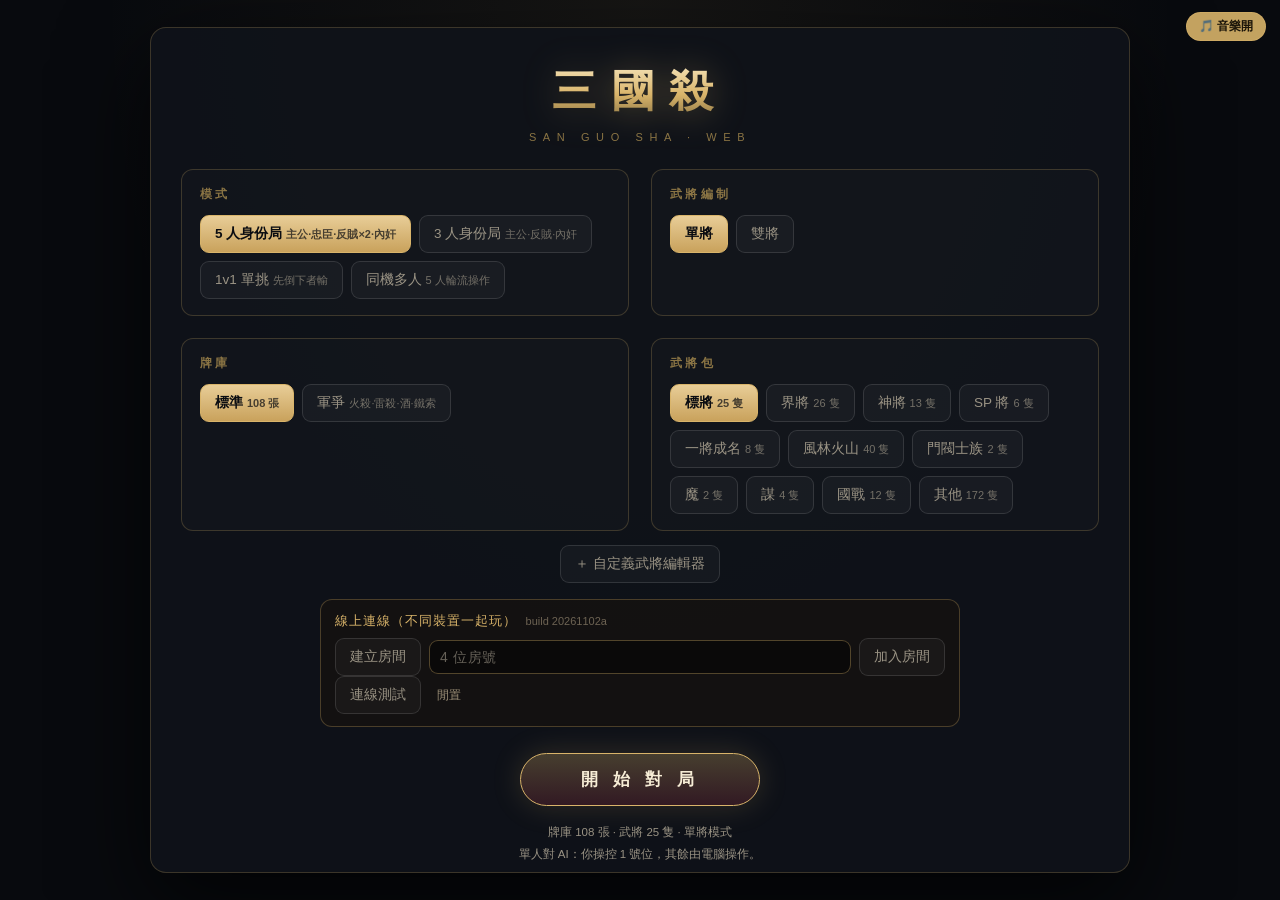
==== commit d4e15257: "手機選將修好（原本 #pick 不能滾動、卡片被切）＋連線選將改為同袋抽取保證兩邊不重複＋版本標記工具" ====
--- a/index.html
+++ b/index.html
@@ -5,9 +5,9 @@
 <meta name="viewport" content="width=device-width,initial-scale=1,maximum-scale=1,user-scalable=no">
 <title>三國殺 · 網頁版</title>
 <link rel="icon" href="data:image/svg+xml,%3Csvg xmlns='http://www.w3.org/2000/svg' viewBox='0 0 64 64'%3E%3Crect width='64' height='64' rx='12' fill='%23120f0b'/%3E%3Crect x='4' y='4' width='56' height='56' rx='9' fill='none' stroke='%23d9b46a' stroke-width='2'/%3E%3Ctext x='32' y='45' font-size='38' text-anchor='middle' fill='%23d9b46a' font-family='serif'%3E%E6%AE%BA%3C/text%3E%3C/svg%3E">
-<link rel="stylesheet" href="css/style.css?v=20261030c">
+<link rel="stylesheet" href="css/style.css?v=20261102a">
 <!-- 連線對戰用：PeerJS 直接放本機，不依賴 CDN（學校網路常擋 CDN） -->
-<script src="js/vendor/peerjs.min.js?v=20261030c"></script>
+<script src="js/vendor/peerjs.min.js?v=20261102a"></script>
 </head>
 <body>
 
@@ -50,7 +50,7 @@
     </div>
 
     <div class="netbox">
-      <div class="netbox-title">線上連線（不同裝置一起玩）<span class="netbuild">build 20261030c</span></div>
+      <div class="netbox-title">線上連線（不同裝置一起玩）<span class="netbuild">build 20261102a</span></div>
       <div class="netbox-row">
         <button class="opt" id="btnNetHost">建立房間</button>
         <input id="netCode" class="net-input" maxlength="6" placeholder="4 位房號" autocomplete="off">
@@ -67,7 +67,6 @@
       <button class="btn-primary" id="btnStart">開 始 對 局</button>
     </div>
     <div class="foot" id="lobbyFoot"></div>
-    <div class="build">build 20261030c</div>
   </div>
 </div>
 
@@ -142,20 +141,20 @@
   </div>
 </div>
 
-<script src="js/cards.js?v=20261030c"></script>
-<script src="js/audio.js?v=20261030c"></script>
-<script src="js/fx.js?v=20261030c"></script>
-<script src="js/voice.js?v=20261030c"></script>
-<script src="js/engine.js?v=20261030c"></script>
-<script src="js/generals.js?v=20261030c"></script>
-<script src="js/generals-extra.js?v=20261030c"></script>
-<script src="js/generals-packs.js?v=20261030c"></script>
-<script src="js/skills-windfire.js?v=20261030c"></script>
-<script src="js/ai.js?v=20261030c"></script>
-<script src="js/setup.js?v=20261030c"></script>
-<script src="js/ui.js?v=20261030c"></script>
-<script src="js/net.js?v=20261030c"></script>
-<script src="js/netplay.js?v=20261030c"></script>
+<script src="js/cards.js?v=20261102a"></script>
+<script src="js/audio.js?v=20261102a"></script>
+<script src="js/fx.js?v=20261102a"></script>
+<script src="js/voice.js?v=20261102a"></script>
+<script src="js/engine.js?v=20261102a"></script>
+<script src="js/generals.js?v=20261102a"></script>
+<script src="js/generals-extra.js?v=20261102a"></script>
+<script src="js/generals-packs.js?v=20261102a"></script>
+<script src="js/skills-windfire.js?v=20261102a"></script>
+<script src="js/ai.js?v=20261102a"></script>
+<script src="js/setup.js?v=20261102a"></script>
+<script src="js/ui.js?v=20261102a"></script>
+<script src="js/net.js?v=20261102a"></script>
+<script src="js/netplay.js?v=20261102a"></script>
 <script>
   // 大廳的連線按鈕
   (function () {
--- a/css/style.css
+++ b/css/style.css
@@ -470,3 +470,24 @@
 
 .build{text-align:center;font-size:11px;color:#6d6353;margin-top:10px}
 .netbuild{font-size:11px;color:#6d6353;margin-left:8px;letter-spacing:0}
+
+/* ───── 選將（手機）：#pick 原本沒有 overflow，卡片會被切掉且滑不動 ───── */
+@media (max-width:720px){
+  #pick{justify-content:flex-start;overflow-y:auto;-webkit-overflow-scrolling:touch;
+    align-items:stretch;gap:12px;padding:14px 10px calc(84px + env(safe-area-inset-bottom))}
+  #pick h2{font-size:13px;letter-spacing:.24em;text-align:center;margin-top:4px}
+  .pick-cards{display:grid;grid-template-columns:repeat(2,1fr);gap:10px;width:100%}
+  .gcard{width:auto;padding:0 8px 10px;border-radius:12px;transition:none}
+  .gcard:hover{transform:none}
+  .gcard .gport{height:104px;margin:0 -8px 6px}
+  .gcard .gname{font-size:17px;margin:3px 0 2px}
+  .gcard .kingdom{font-size:9px;letter-spacing:.12em}
+  .gcard .hprow{margin:2px 0 0}
+  .gcard .skills{font-size:11px;line-height:1.45;margin-top:6px}
+  .gcard .desc{display:none}
+  .gcard .gmore{font-size:11px;padding:5px 0;margin-top:6px}
+  .pick-hint{position:fixed;left:0;right:0;bottom:0;z-index:2;
+    padding:10px 14px calc(10px + env(safe-area-inset-bottom));
+    background:rgba(8,10,14,.96);border-top:1px solid rgba(217,180,106,.25);
+    font-size:13px;color:var(--gold);letter-spacing:.06em}
+}
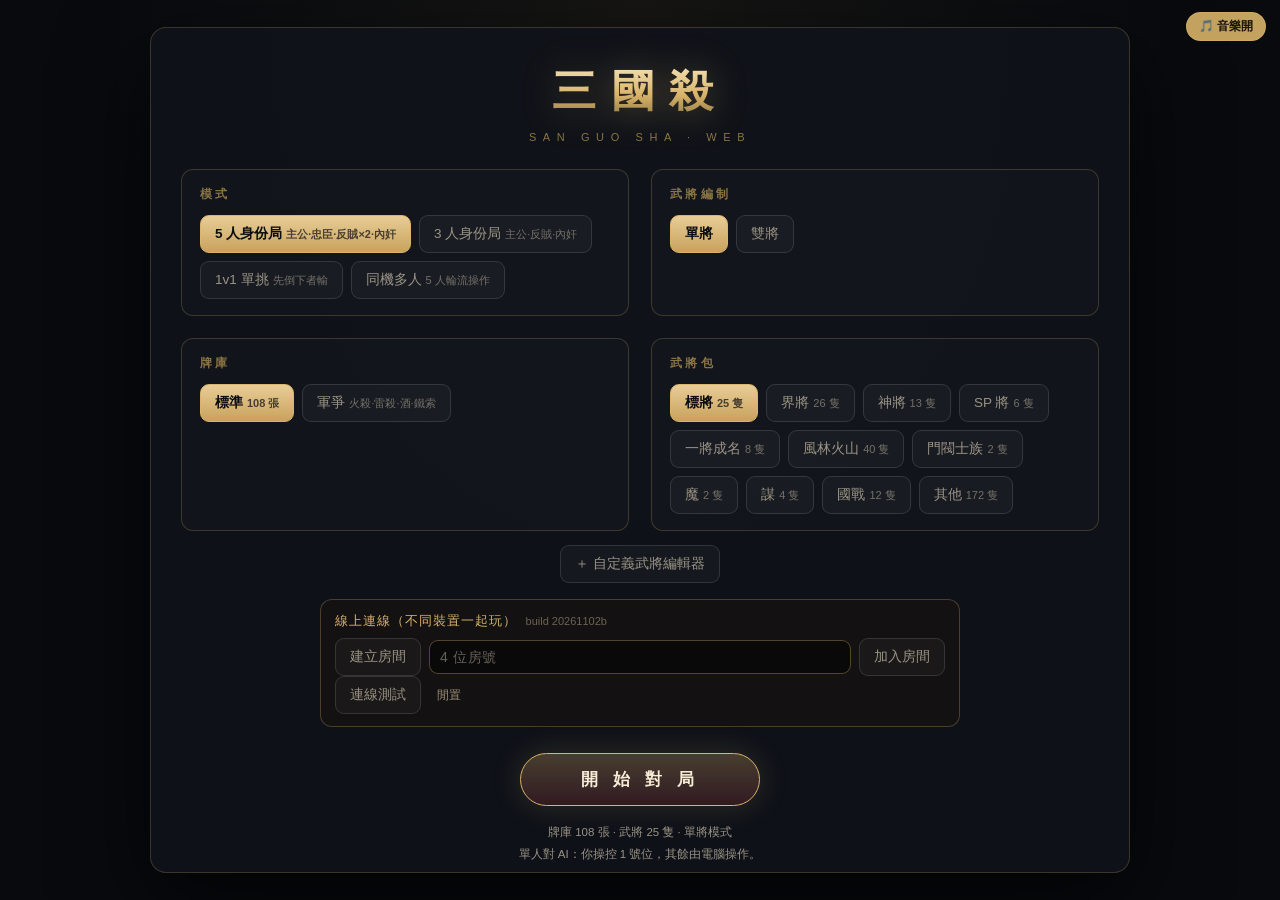
==== commit 43d71d3f: "實作【鐵索連環】重鑄：出牌階段可棄牌摸一（引擎 reforge 動作＋UI 重鑄按鈕＋AI 會用）" ====
--- a/index.html
+++ b/index.html
@@ -5,9 +5,9 @@
 <meta name="viewport" content="width=device-width,initial-scale=1,maximum-scale=1,user-scalable=no">
 <title>三國殺 · 網頁版</title>
 <link rel="icon" href="data:image/svg+xml,%3Csvg xmlns='http://www.w3.org/2000/svg' viewBox='0 0 64 64'%3E%3Crect width='64' height='64' rx='12' fill='%23120f0b'/%3E%3Crect x='4' y='4' width='56' height='56' rx='9' fill='none' stroke='%23d9b46a' stroke-width='2'/%3E%3Ctext x='32' y='45' font-size='38' text-anchor='middle' fill='%23d9b46a' font-family='serif'%3E%E6%AE%BA%3C/text%3E%3C/svg%3E">
-<link rel="stylesheet" href="css/style.css?v=20261102a">
+<link rel="stylesheet" href="css/style.css?v=20261102b">
 <!-- 連線對戰用：PeerJS 直接放本機，不依賴 CDN（學校網路常擋 CDN） -->
-<script src="js/vendor/peerjs.min.js?v=20261102a"></script>
+<script src="js/vendor/peerjs.min.js?v=20261102b"></script>
 </head>
 <body>
 
@@ -50,7 +50,7 @@
     </div>
 
     <div class="netbox">
-      <div class="netbox-title">線上連線（不同裝置一起玩）<span class="netbuild">build 20261102a</span></div>
+      <div class="netbox-title">線上連線（不同裝置一起玩）<span class="netbuild">build 20261102b</span></div>
       <div class="netbox-row">
         <button class="opt" id="btnNetHost">建立房間</button>
         <input id="netCode" class="net-input" maxlength="6" placeholder="4 位房號" autocomplete="off">
@@ -141,20 +141,20 @@
   </div>
 </div>
 
-<script src="js/cards.js?v=20261102a"></script>
-<script src="js/audio.js?v=20261102a"></script>
-<script src="js/fx.js?v=20261102a"></script>
-<script src="js/voice.js?v=20261102a"></script>
-<script src="js/engine.js?v=20261102a"></script>
-<script src="js/generals.js?v=20261102a"></script>
-<script src="js/generals-extra.js?v=20261102a"></script>
-<script src="js/generals-packs.js?v=20261102a"></script>
-<script src="js/skills-windfire.js?v=20261102a"></script>
-<script src="js/ai.js?v=20261102a"></script>
-<script src="js/setup.js?v=20261102a"></script>
-<script src="js/ui.js?v=20261102a"></script>
-<script src="js/net.js?v=20261102a"></script>
-<script src="js/netplay.js?v=20261102a"></script>
+<script src="js/cards.js?v=20261102b"></script>
+<script src="js/audio.js?v=20261102b"></script>
+<script src="js/fx.js?v=20261102b"></script>
+<script src="js/voice.js?v=20261102b"></script>
+<script src="js/engine.js?v=20261102b"></script>
+<script src="js/generals.js?v=20261102b"></script>
+<script src="js/generals-extra.js?v=20261102b"></script>
+<script src="js/generals-packs.js?v=20261102b"></script>
+<script src="js/skills-windfire.js?v=20261102b"></script>
+<script src="js/ai.js?v=20261102b"></script>
+<script src="js/setup.js?v=20261102b"></script>
+<script src="js/ui.js?v=20261102b"></script>
+<script src="js/net.js?v=20261102b"></script>
+<script src="js/netplay.js?v=20261102b"></script>
 <script>
   // 大廳的連線按鈕
   (function () {
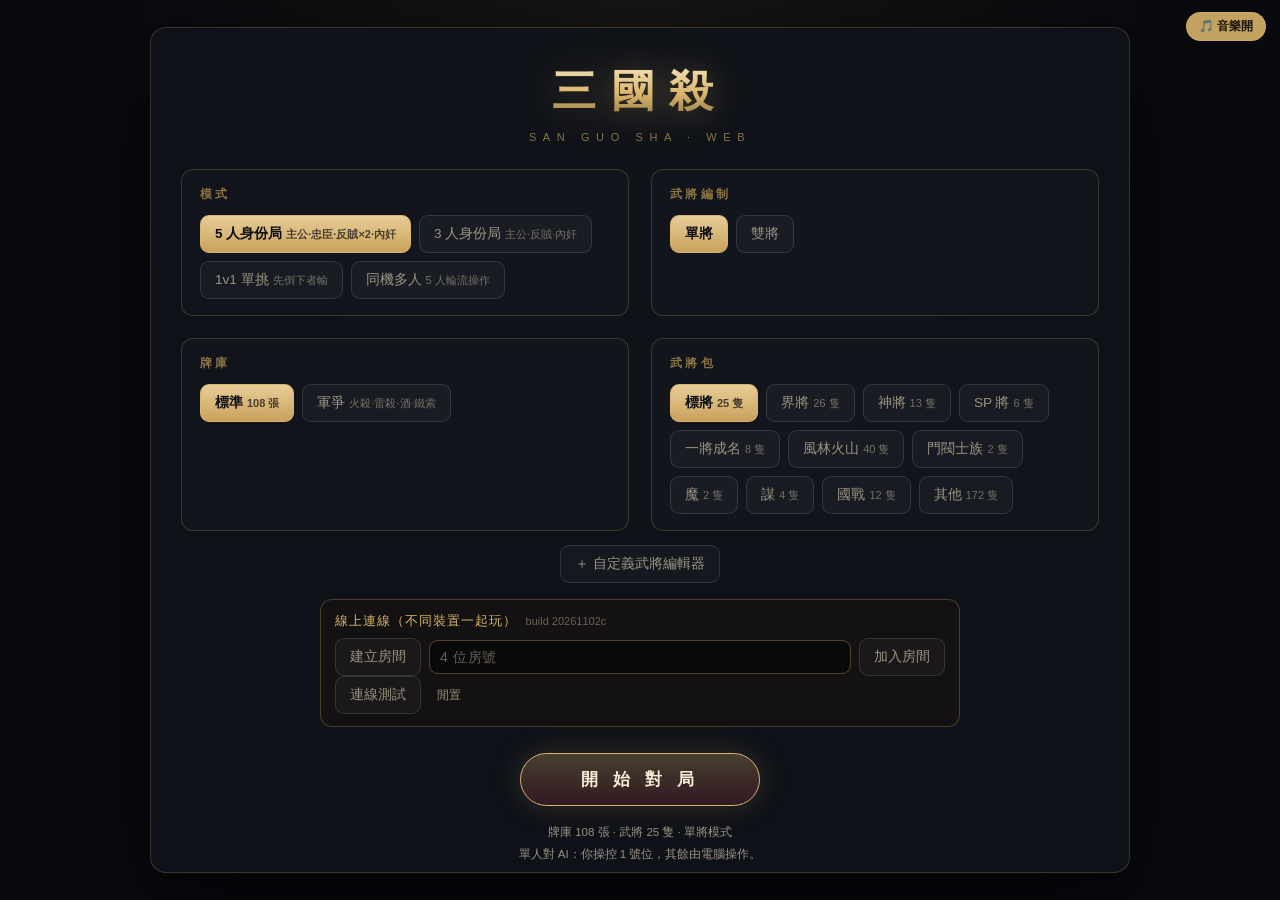
==== commit 3988709d: "武將專屬曲：選到諸葛亮（標/界/神／任何版本）換播洪荒之力，回大廳或選別人自動換回" ====
--- a/index.html
+++ b/index.html
@@ -5,9 +5,9 @@
 <meta name="viewport" content="width=device-width,initial-scale=1,maximum-scale=1,user-scalable=no">
 <title>三國殺 · 網頁版</title>
 <link rel="icon" href="data:image/svg+xml,%3Csvg xmlns='http://www.w3.org/2000/svg' viewBox='0 0 64 64'%3E%3Crect width='64' height='64' rx='12' fill='%23120f0b'/%3E%3Crect x='4' y='4' width='56' height='56' rx='9' fill='none' stroke='%23d9b46a' stroke-width='2'/%3E%3Ctext x='32' y='45' font-size='38' text-anchor='middle' fill='%23d9b46a' font-family='serif'%3E%E6%AE%BA%3C/text%3E%3C/svg%3E">
-<link rel="stylesheet" href="css/style.css?v=20261102b">
+<link rel="stylesheet" href="css/style.css?v=20261102c">
 <!-- 連線對戰用：PeerJS 直接放本機，不依賴 CDN（學校網路常擋 CDN） -->
-<script src="js/vendor/peerjs.min.js?v=20261102b"></script>
+<script src="js/vendor/peerjs.min.js?v=20261102c"></script>
 </head>
 <body>
 
@@ -50,7 +50,7 @@
     </div>
 
     <div class="netbox">
-      <div class="netbox-title">線上連線（不同裝置一起玩）<span class="netbuild">build 20261102b</span></div>
+      <div class="netbox-title">線上連線（不同裝置一起玩）<span class="netbuild">build 20261102c</span></div>
       <div class="netbox-row">
         <button class="opt" id="btnNetHost">建立房間</button>
         <input id="netCode" class="net-input" maxlength="6" placeholder="4 位房號" autocomplete="off">
@@ -141,20 +141,20 @@
   </div>
 </div>
 
-<script src="js/cards.js?v=20261102b"></script>
-<script src="js/audio.js?v=20261102b"></script>
-<script src="js/fx.js?v=20261102b"></script>
-<script src="js/voice.js?v=20261102b"></script>
-<script src="js/engine.js?v=20261102b"></script>
-<script src="js/generals.js?v=20261102b"></script>
-<script src="js/generals-extra.js?v=20261102b"></script>
-<script src="js/generals-packs.js?v=20261102b"></script>
-<script src="js/skills-windfire.js?v=20261102b"></script>
-<script src="js/ai.js?v=20261102b"></script>
-<script src="js/setup.js?v=20261102b"></script>
-<script src="js/ui.js?v=20261102b"></script>
-<script src="js/net.js?v=20261102b"></script>
-<script src="js/netplay.js?v=20261102b"></script>
+<script src="js/cards.js?v=20261102c"></script>
+<script src="js/audio.js?v=20261102c"></script>
+<script src="js/fx.js?v=20261102c"></script>
+<script src="js/voice.js?v=20261102c"></script>
+<script src="js/engine.js?v=20261102c"></script>
+<script src="js/generals.js?v=20261102c"></script>
+<script src="js/generals-extra.js?v=20261102c"></script>
+<script src="js/generals-packs.js?v=20261102c"></script>
+<script src="js/skills-windfire.js?v=20261102c"></script>
+<script src="js/ai.js?v=20261102c"></script>
+<script src="js/setup.js?v=20261102c"></script>
+<script src="js/ui.js?v=20261102c"></script>
+<script src="js/net.js?v=20261102c"></script>
+<script src="js/netplay.js?v=20261102c"></script>
 <script>
   // 大廳的連線按鈕
   (function () {
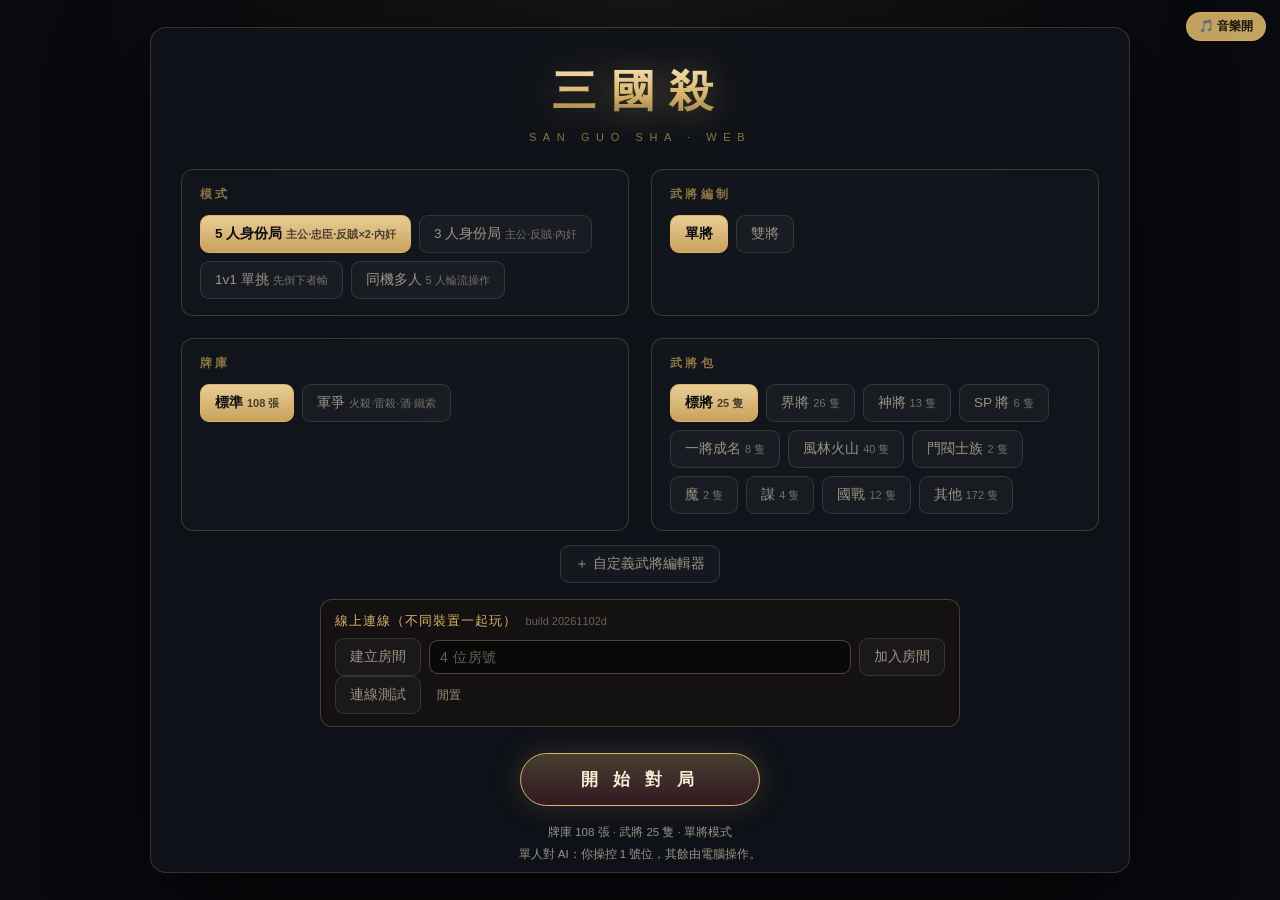
==== commit 8a61528d: "跨網連線：加 STUN/TURN 設定（可用 assets/net.json 自備中繼）＋連線測試回報中繼狀態" ====
--- a/index.html
+++ b/index.html
@@ -5,9 +5,9 @@
 <meta name="viewport" content="width=device-width,initial-scale=1,maximum-scale=1,user-scalable=no">
 <title>三國殺 · 網頁版</title>
 <link rel="icon" href="data:image/svg+xml,%3Csvg xmlns='http://www.w3.org/2000/svg' viewBox='0 0 64 64'%3E%3Crect width='64' height='64' rx='12' fill='%23120f0b'/%3E%3Crect x='4' y='4' width='56' height='56' rx='9' fill='none' stroke='%23d9b46a' stroke-width='2'/%3E%3Ctext x='32' y='45' font-size='38' text-anchor='middle' fill='%23d9b46a' font-family='serif'%3E%E6%AE%BA%3C/text%3E%3C/svg%3E">
-<link rel="stylesheet" href="css/style.css?v=20261102c">
+<link rel="stylesheet" href="css/style.css?v=20261102d">
 <!-- 連線對戰用：PeerJS 直接放本機，不依賴 CDN（學校網路常擋 CDN） -->
-<script src="js/vendor/peerjs.min.js?v=20261102c"></script>
+<script src="js/vendor/peerjs.min.js?v=20261102d"></script>
 </head>
 <body>
 
@@ -50,7 +50,7 @@
     </div>
 
     <div class="netbox">
-      <div class="netbox-title">線上連線（不同裝置一起玩）<span class="netbuild">build 20261102c</span></div>
+      <div class="netbox-title">線上連線（不同裝置一起玩）<span class="netbuild">build 20261102d</span></div>
       <div class="netbox-row">
         <button class="opt" id="btnNetHost">建立房間</button>
         <input id="netCode" class="net-input" maxlength="6" placeholder="4 位房號" autocomplete="off">
@@ -141,20 +141,20 @@
   </div>
 </div>
 
-<script src="js/cards.js?v=20261102c"></script>
-<script src="js/audio.js?v=20261102c"></script>
-<script src="js/fx.js?v=20261102c"></script>
-<script src="js/voice.js?v=20261102c"></script>
-<script src="js/engine.js?v=20261102c"></script>
-<script src="js/generals.js?v=20261102c"></script>
-<script src="js/generals-extra.js?v=20261102c"></script>
-<script src="js/generals-packs.js?v=20261102c"></script>
-<script src="js/skills-windfire.js?v=20261102c"></script>
-<script src="js/ai.js?v=20261102c"></script>
-<script src="js/setup.js?v=20261102c"></script>
-<script src="js/ui.js?v=20261102c"></script>
-<script src="js/net.js?v=20261102c"></script>
-<script src="js/netplay.js?v=20261102c"></script>
+<script src="js/cards.js?v=20261102d"></script>
+<script src="js/audio.js?v=20261102d"></script>
+<script src="js/fx.js?v=20261102d"></script>
+<script src="js/voice.js?v=20261102d"></script>
+<script src="js/engine.js?v=20261102d"></script>
+<script src="js/generals.js?v=20261102d"></script>
+<script src="js/generals-extra.js?v=20261102d"></script>
+<script src="js/generals-packs.js?v=20261102d"></script>
+<script src="js/skills-windfire.js?v=20261102d"></script>
+<script src="js/ai.js?v=20261102d"></script>
+<script src="js/setup.js?v=20261102d"></script>
+<script src="js/ui.js?v=20261102d"></script>
+<script src="js/net.js?v=20261102d"></script>
+<script src="js/netplay.js?v=20261102d"></script>
 <script>
   // 大廳的連線按鈕
   (function () {
